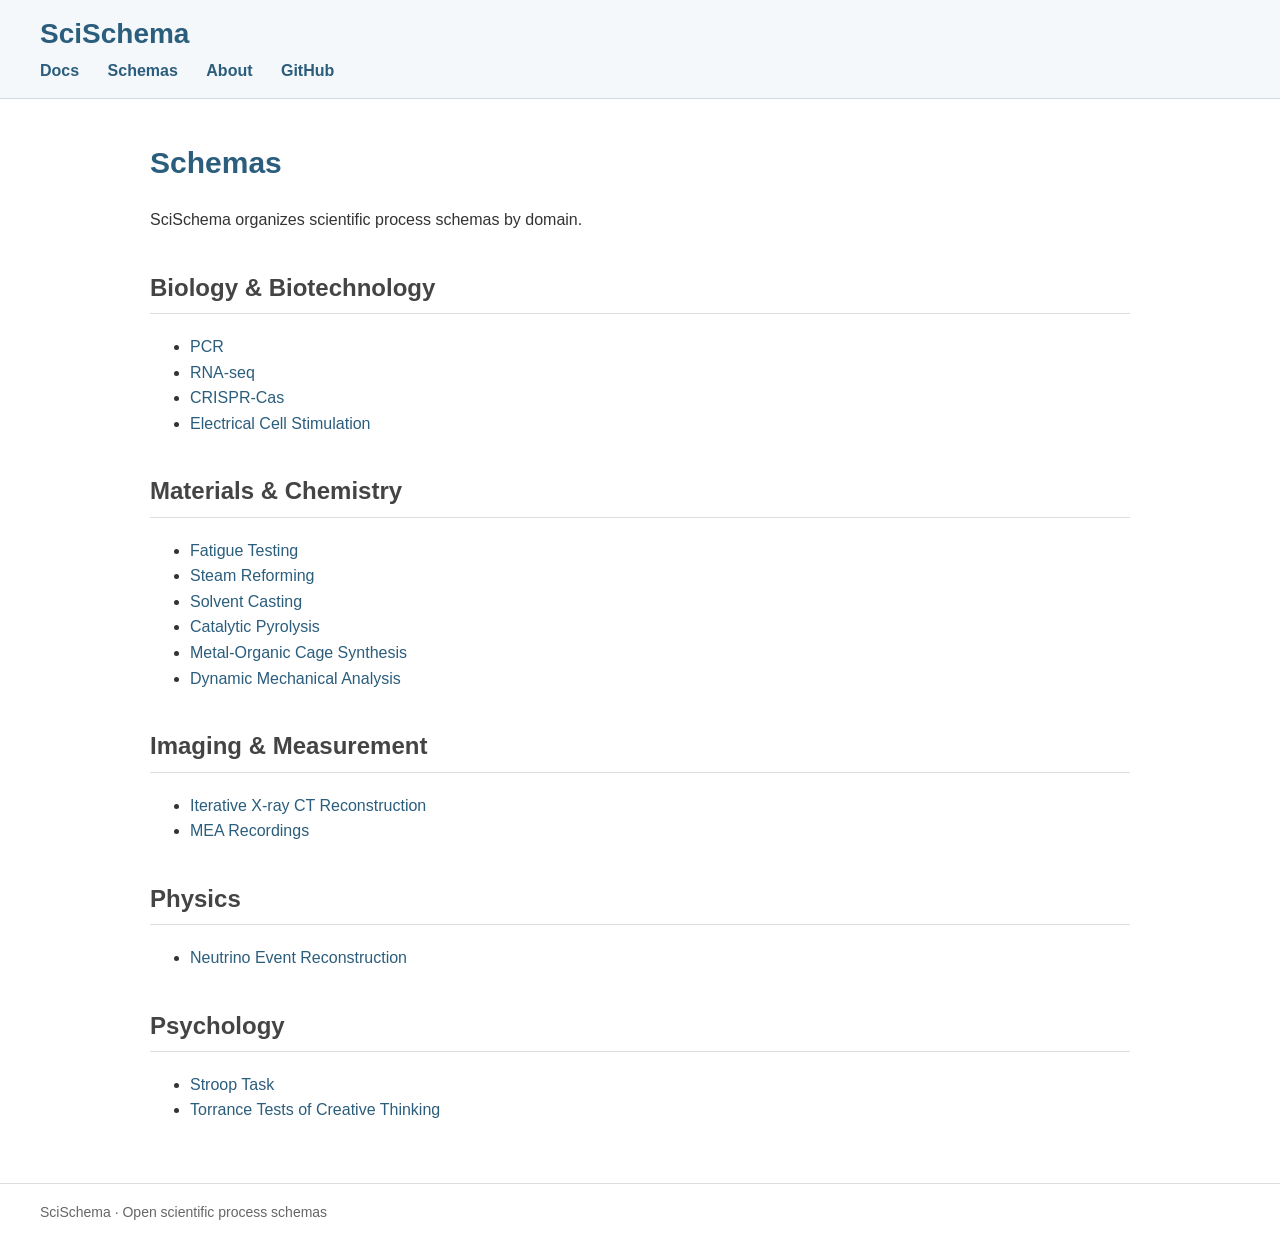
==== schemas/index.html @ 4b097419 "Create index.html for SciSchema homepage This HTML file serves as the main page for the SciSchema pr" ====
<!doctype html>
<html lang="en">
<head>
  <meta charset="utf-8">
  <title>Schemas - SciSchema</title>
  <meta name="viewport" content="width=device-width, initial-scale=1">
  <link rel="stylesheet" href="/style.css">
</head>
<body>
  <header>
    <a class="site-title" href="/">SciSchema</a>
    <nav>
      <a href="/docs/">Docs</a>
      <a href="/schemas/">Schemas</a>
      <a href="/about/">About</a>
      <a href="https://github.com/scischema">GitHub</a>
    </nav>
  </header>

  <main>
    <h1>Schemas</h1>

    <p>
      SciSchema organizes scientific process schemas by domain.
    </p>

    <h2>Biology & Biotechnology</h2>
    <ul class="schema-list">
      <li><a href="/schema/biology/PCR/">PCR</a></li>
      <li><a href="/schema/biology/RNASeq/">RNA-seq</a></li>
      <li><a href="/schema/biology/CRISPRCas/">CRISPR-Cas</a></li>
      <li><a href="/schema/biology/ElectricalCellStimulation/">Electrical Cell Stimulation</a></li>
    </ul>

    <h2>Materials & Chemistry</h2>
    <ul class="schema-list">
      <li><a href="/schema/materials/FatigueTesting/">Fatigue Testing</a></li>
      <li><a href="/schema/materials/SteamReforming/">Steam Reforming</a></li>
      <li><a href="/schema/materials/SolventCasting/">Solvent Casting</a></li>
      <li><a href="/schema/materials/CatalyticPyrolysis/">Catalytic Pyrolysis</a></li>
      <li><a href="/schema/materials/MetalOrganicCageSynthesis/">Metal-Organic Cage Synthesis</a></li>
      <li><a href="/schema/materials/DynamicMechanicalAnalysis/">Dynamic Mechanical Analysis</a></li>
    </ul>

    <h2>Imaging & Measurement</h2>
    <ul class="schema-list">
      <li><a href="/schema/imaging/IterativeXrayCTReconstruction/">Iterative X-ray CT Reconstruction</a></li>
      <li><a href="/schema/neuroscience/MEARecordings/">MEA Recordings</a></li>
    </ul>

    <h2>Physics</h2>
    <ul class="schema-list">
      <li><a href="/schema/physics/NeutrinoEventReconstruction/">Neutrino Event Reconstruction</a></li>
    </ul>

    <h2>Psychology</h2>
    <ul class="schema-list">
      <li><a href="/schema/psychology/StroopTask/">Stroop Task</a></li>
      <li><a href="/schema/psychology/TTCT/">Torrance Tests of Creative Thinking</a></li>
    </ul>
  </main>

  <footer>
    SciSchema · Open scientific process schemas
  </footer>
</body>
</html>
---- style.css ----
body {
  margin: 0;
  font-family: Arial, Helvetica, sans-serif;
  background: #ffffff;
  color: #333333;
}

header {
  background: #f4f8fb;
  border-bottom: 1px solid #cfdbe6;
  padding: 18px 40px;
}

.site-title {
  font-size: 28px;
  font-weight: bold;
  color: #2b5d7c;
  text-decoration: none;
}

nav {
  margin-top: 12px;
}

nav a {
  margin-right: 24px;
  color: #2b5d7c;
  text-decoration: none;
  font-weight: bold;
}

nav a:hover {
  text-decoration: underline;
}

main {
  max-width: 980px;
  margin: 40px auto;
  padding: 0 24px;
  line-height: 1.6;
}

h1 {
  color: #2b5d7c;
  font-size: 30px;
}

h2 {
  color: #444444;
  border-bottom: 1px solid #dddddd;
  padding-bottom: 6px;
  margin-top: 36px;
}

.tagline {
  font-size: 20px;
  color: #555555;
}

.card {
  background: #f8fbfd;
  border: 1px solid #d7e3ec;
  border-radius: 4px;
  padding: 18px;
  margin: 18px 0;
}

.schema-list a {
  color: #2b5d7c;
  text-decoration: none;
}

.schema-list a:hover {
  text-decoration: underline;
}

footer {
  border-top: 1px solid #dddddd;
  margin-top: 60px;
  padding: 20px 40px;
  font-size: 14px;
  color: #666666;
}
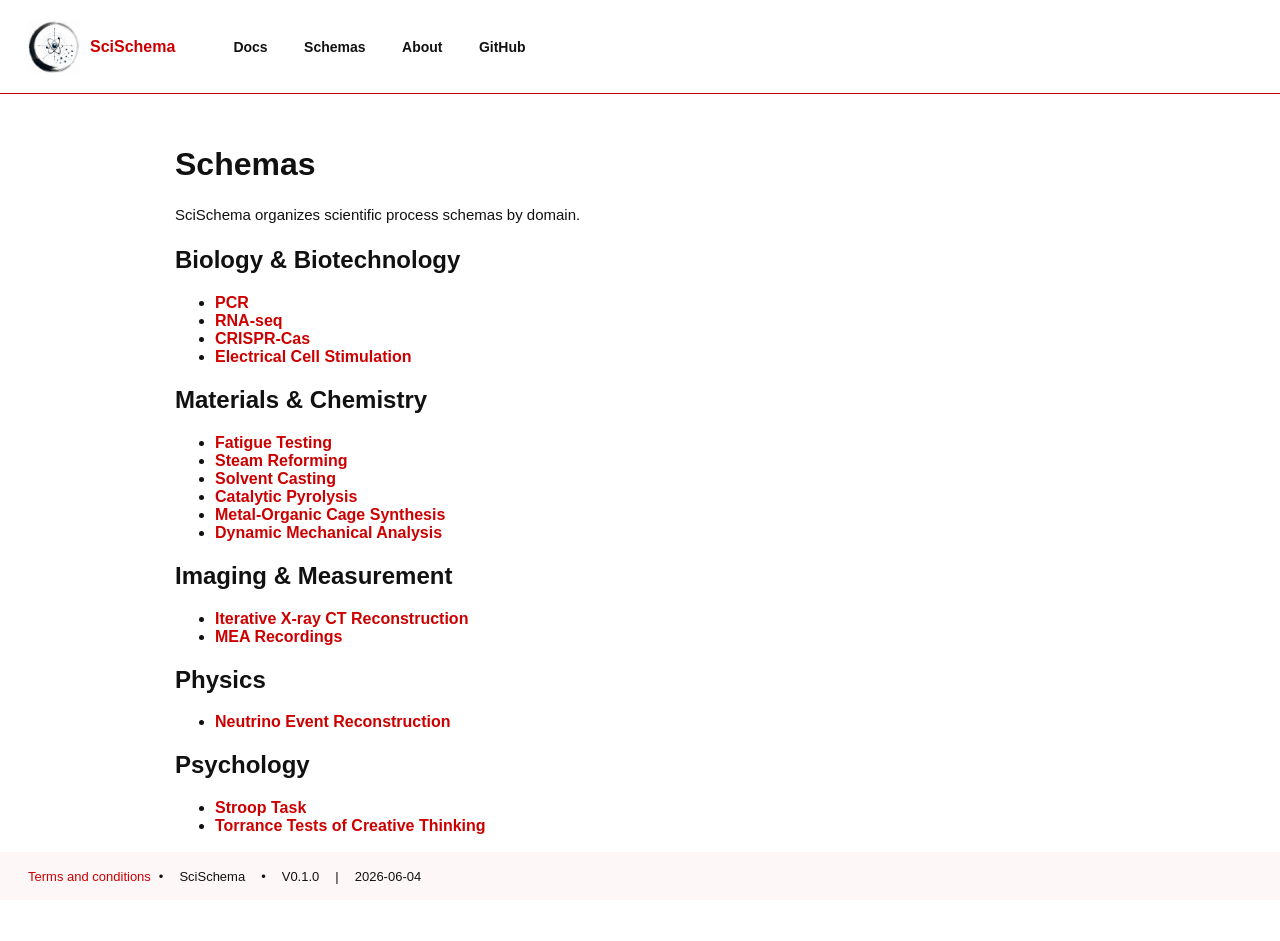
==== commit 84bb7286: "Update title and footer in index.html" ====
--- a/schemas/index.html
+++ b/schemas/index.html
@@ -2,13 +2,18 @@
 <html lang="en">
 <head>
   <meta charset="utf-8">
-  <title>Schemas - SciSchema</title>
+  <title>SciSchema — Scientific Process Schemas</title>
   <meta name="viewport" content="width=device-width, initial-scale=1">
+
+  <link rel="icon" type="image/png" href="/assets/logo.png">
   <link rel="stylesheet" href="/style.css">
 </head>
 <body>
   <header>
-    <a class="site-title" href="/">SciSchema</a>
+    <a class="logo" href="/">
+      <img src="/assets/logo.png" alt="SciSchema Logo">
+      <span>SciSchema</span>
+    </a>
     <nav>
       <a href="/docs/">Docs</a>
       <a href="/schemas/">Schemas</a>
@@ -59,9 +64,15 @@
       <li><a href="/schema/psychology/TTCT/">Torrance Tests of Creative Thinking</a></li>
     </ul>
   </main>
-
+  
   <footer>
-    SciSchema · Open scientific process schemas
+    <a href="/terms/">Terms and conditions</a>
+    <span>•</span>
+    <span>SciSchema</span>
+    <span>•</span>
+    <span>V0.1.0</span>
+    <span>|</span>
+    <span>2026-06-04</span>
   </footer>
 </body>
 </html>
--- a/style.css
+++ b/style.css
@@ -1,83 +1,122 @@
 body {
   margin: 0;
   font-family: Arial, Helvetica, sans-serif;
-  background: #ffffff;
-  color: #333333;
+  color: #111;
+  background: #fff;
 }
 
 header {
-  background: #f4f8fb;
-  border-bottom: 1px solid #cfdbe6;
-  padding: 18px 40px;
+  height: 94px;
+  border-bottom: 1px solid #cc0000;
+  display: flex;
+  align-items: center;
+  padding: 0 28px;
+  background: #fff;
+  box-sizing: border-box;
 }
 
-.site-title {
-  font-size: 28px;
-  font-weight: bold;
-  color: #2b5d7c;
+.logo {
+  display: flex;
+  align-items: center;
+  gap: 10px;
+
+  color: #cc0000;
+  text-decoration: none;
+  font-weight: 700;
+  font-size: 16px;
+
+  margin-right: 58px;
+}
+
+.logo img {
+  width: 52px;
+  height: 52px;
+  object-fit: contain;
+}
+
+nav a {
+  color: #111;
+  text-decoration: none;
+  font-weight: 600;
+  font-size: 14px;
+  margin-right: 32px;
+}
+
+nav a:hover,
+a:hover {
+  text-decoration: underline;
+}
+
+.search {
+  margin-left: auto;
+  width: 410px;
+  height: 50px;
+  border: 1.5px solid #222;
+  border-radius: 28px;
+  display: flex;
+  align-items: center;
+  padding-left: 34px;
+  font-size: 22px;
+  color: #333;
+  box-sizing: border-box;
+}
+
+main {
+  max-width: 1320px;
+  margin: 52px 0 0 175px;
+  padding: 0 40px 90px 0;
+}
+
+.hero {
+  max-width: 840px;
+  font-size: 34px;
+  line-height: 1.2;
+  margin-bottom: 58px;
+  font-weight: 400;
+}
+
+.brand {
+  color: #cc0000;
+}
+
+.columns {
+  display: grid;
+  grid-template-columns: 1fr 1fr;
+  gap: 78px;
+  max-width: 1240px;
+}
+
+p {
+  font-size: 15px;
+  line-height: 1.45;
+  margin: 0 0 18px 0;
+}
+
+a {
+  color: #cc0000;
+  font-weight: 700;
   text-decoration: none;
 }
 
-nav {
-  margin-top: 12px;
+footer {
+  position: fixed;
+  bottom: 0;
+  left: 0;
+  right: 0;
+  height: 48px;
+  background: #fdf7f7;
+  display: flex;
+  align-items: center;
+  padding: 0 28px;
+  font-size: 13px;
+  box-sizing: border-box;
 }
 
-nav a {
-  margin-right: 24px;
-  color: #2b5d7c;
-  text-decoration: none;
-  font-weight: bold;
+footer a {
+  color: #cc0000;
+  font-weight: 400;
 }
 
-nav a:hover {
-  text-decoration: underline;
+footer span {
+  margin: 0 8px;
 }
-
-main {
-  max-width: 980px;
-  margin: 40px auto;
-  padding: 0 24px;
-  line-height: 1.6;
-}
-
-h1 {
-  color: #2b5d7c;
-  font-size: 30px;
-}
-
-h2 {
-  color: #444444;
-  border-bottom: 1px solid #dddddd;
-  padding-bottom: 6px;
-  margin-top: 36px;
-}
-
-.tagline {
-  font-size: 20px;
-  color: #555555;
-}
-
-.card {
-  background: #f8fbfd;
-  border: 1px solid #d7e3ec;
-  border-radius: 4px;
-  padding: 18px;
-  margin: 18px 0;
-}
-
-.schema-list a {
-  color: #2b5d7c;
-  text-decoration: none;
-}
-
-.schema-list a:hover {
-  text-decoration: underline;
-}
-
-footer {
-  border-top: 1px solid #dddddd;
-  margin-top: 60px;
-  padding: 20px 40px;
-  font-size: 14px;
-  color: #666666;
-}
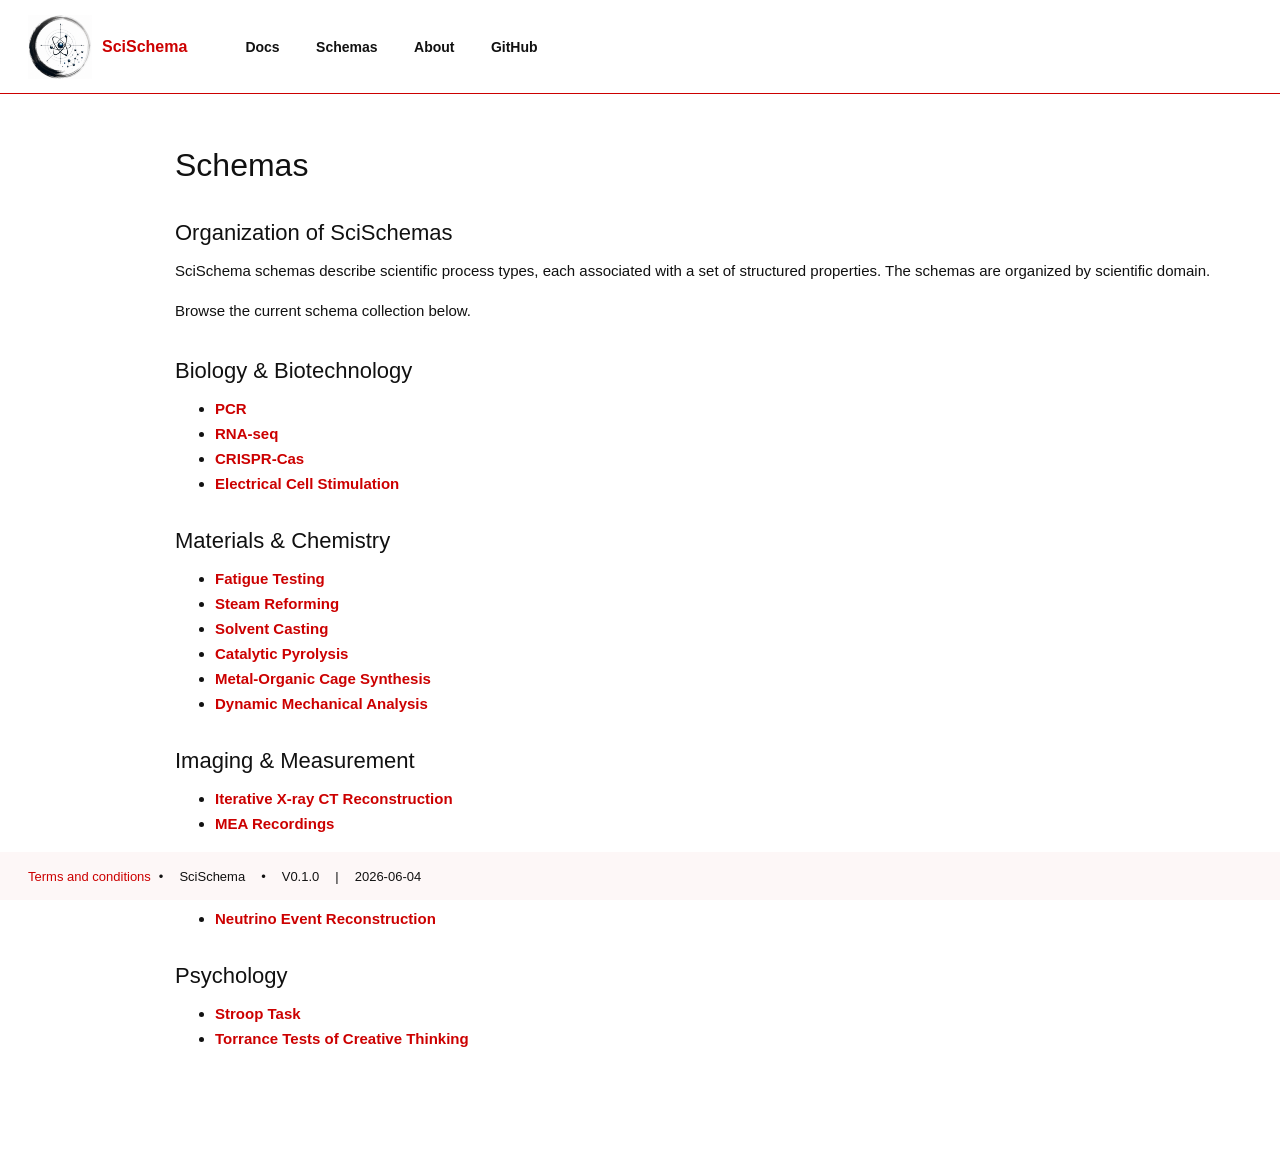
==== commit e769994f: "Fix link case sensitivity for PCR in index.html" ====
--- a/schemas/index.html
+++ b/schemas/index.html
@@ -24,21 +24,28 @@
 
   <main>
     <h1>Schemas</h1>
-
+  
+    <h2>Organization of SciSchemas</h2>
+  
     <p>
-      SciSchema organizes scientific process schemas by domain.
+      SciSchema schemas describe scientific process types, each associated with a set
+      of structured properties. The schemas are organized by scientific domain.
     </p>
-
-    <h2>Biology & Biotechnology</h2>
-    <ul class="schema-list">
-      <li><a href="/schema/biology/PCR/">PCR</a></li>
+  
+    <p>
+      Browse the current schema collection below.
+    </p>
+  
+    <h2 id="biology">Biology & Biotechnology</h2>
+    <ul>
+      <li><a href="/schemas/biology/pcr/">PCR</a></li>
       <li><a href="/schema/biology/RNASeq/">RNA-seq</a></li>
       <li><a href="/schema/biology/CRISPRCas/">CRISPR-Cas</a></li>
       <li><a href="/schema/biology/ElectricalCellStimulation/">Electrical Cell Stimulation</a></li>
     </ul>
-
-    <h2>Materials & Chemistry</h2>
-    <ul class="schema-list">
+  
+    <h2 id="materials">Materials & Chemistry</h2>
+    <ul>
       <li><a href="/schema/materials/FatigueTesting/">Fatigue Testing</a></li>
       <li><a href="/schema/materials/SteamReforming/">Steam Reforming</a></li>
       <li><a href="/schema/materials/SolventCasting/">Solvent Casting</a></li>
@@ -46,20 +53,20 @@
       <li><a href="/schema/materials/MetalOrganicCageSynthesis/">Metal-Organic Cage Synthesis</a></li>
       <li><a href="/schema/materials/DynamicMechanicalAnalysis/">Dynamic Mechanical Analysis</a></li>
     </ul>
-
-    <h2>Imaging & Measurement</h2>
-    <ul class="schema-list">
+  
+    <h2 id="imaging">Imaging & Measurement</h2>
+    <ul>
       <li><a href="/schema/imaging/IterativeXrayCTReconstruction/">Iterative X-ray CT Reconstruction</a></li>
       <li><a href="/schema/neuroscience/MEARecordings/">MEA Recordings</a></li>
     </ul>
-
-    <h2>Physics</h2>
-    <ul class="schema-list">
+  
+    <h2 id="physics">Physics</h2>
+    <ul>
       <li><a href="/schema/physics/NeutrinoEventReconstruction/">Neutrino Event Reconstruction</a></li>
     </ul>
-
-    <h2>Psychology</h2>
-    <ul class="schema-list">
+  
+    <h2 id="psychology">Psychology</h2>
+    <ul>
       <li><a href="/schema/psychology/StroopTask/">Stroop Task</a></li>
       <li><a href="/schema/psychology/TTCT/">Torrance Tests of Creative Thinking</a></li>
     </ul>
--- a/style.css
+++ b/style.css
@@ -29,8 +29,8 @@
 }
 
 .logo img {
-  width: 52px;
-  height: 52px;
+  width: 64px;
+  height: 64px;
   object-fit: contain;
 }
 
@@ -45,20 +45,6 @@
 nav a:hover,
 a:hover {
   text-decoration: underline;
-}
-
-.search {
-  margin-left: auto;
-  width: 410px;
-  height: 50px;
-  border: 1.5px solid #222;
-  border-radius: 28px;
-  display: flex;
-  align-items: center;
-  padding-left: 34px;
-  font-size: 22px;
-  color: #333;
-  box-sizing: border-box;
 }
 
 main {
@@ -92,6 +78,28 @@
   margin: 0 0 18px 0;
 }
 
+main h1 {
+  font-size: 32px;
+  font-weight: 400;
+  line-height: 1.2;
+  margin: 0 0 24px 0;
+}
+
+main h2 {
+  font-size: 22px;
+  font-weight: 400;
+  margin: 36px 0 14px 0;
+}
+
+main ul {
+  margin-bottom: 28px;
+}
+
+main li {
+  font-size: 15px;
+  margin-bottom: 8px;
+}
+
 a {
   color: #cc0000;
   font-weight: 700;
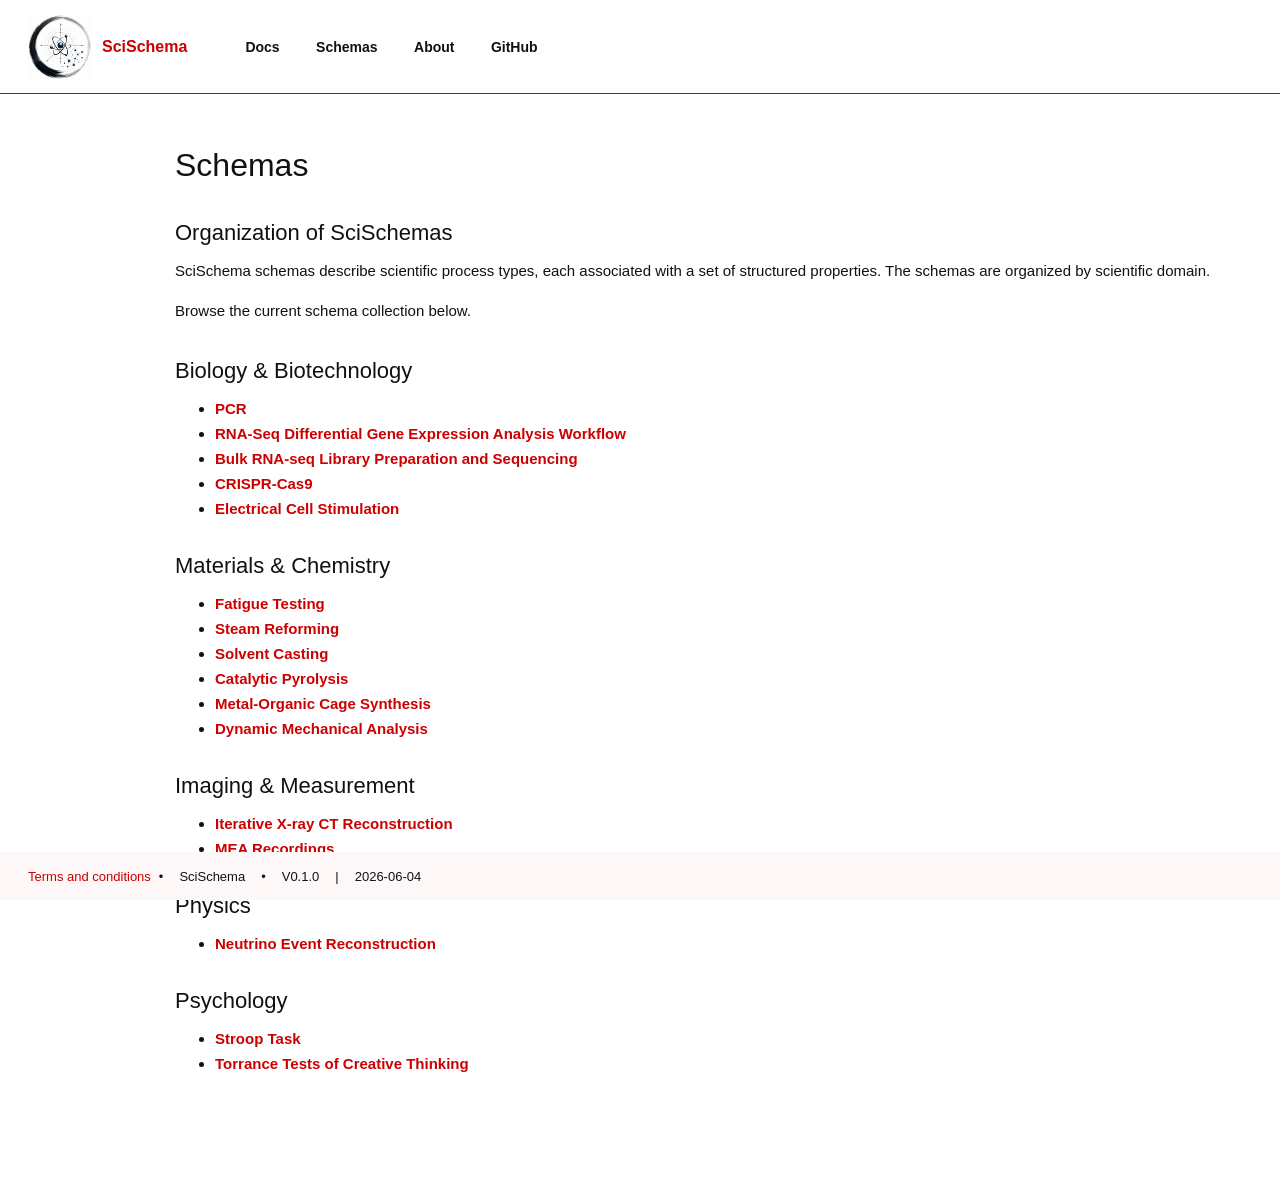
==== commit b0033f6a: "Update schema links to use plural 'schemas'" ====
--- a/schemas/index.html
+++ b/schemas/index.html
@@ -39,36 +39,37 @@
     <h2 id="biology">Biology & Biotechnology</h2>
     <ul>
       <li><a href="/schemas/biology/pcr/">PCR</a></li>
-      <li><a href="/schema/biology/RNASeq/">RNA-seq</a></li>
-      <li><a href="/schema/biology/CRISPRCas/">CRISPR-Cas</a></li>
-      <li><a href="/schema/biology/ElectricalCellStimulation/">Electrical Cell Stimulation</a></li>
+      <li><a href="/schemas/biology/rna-seq-dge-workflow/">RNA-Seq Differential Gene Expression Analysis Workflow</a></li>
+      <li><a href="/schemas/biology/rna-seq-library-preparation/">Bulk RNA-seq Library Preparation and Sequencing</a></li>
+      <li><a href="/schemas/biology/crispr-cas9/">CRISPR-Cas9</a></li>
+      <li><a href="/schemas/biology/electrical-cell-stimulation/">Electrical Cell Stimulation</a></li>
     </ul>
-  
+    
     <h2 id="materials">Materials & Chemistry</h2>
     <ul>
-      <li><a href="/schema/materials/FatigueTesting/">Fatigue Testing</a></li>
-      <li><a href="/schema/materials/SteamReforming/">Steam Reforming</a></li>
-      <li><a href="/schema/materials/SolventCasting/">Solvent Casting</a></li>
-      <li><a href="/schema/materials/CatalyticPyrolysis/">Catalytic Pyrolysis</a></li>
-      <li><a href="/schema/materials/MetalOrganicCageSynthesis/">Metal-Organic Cage Synthesis</a></li>
-      <li><a href="/schema/materials/DynamicMechanicalAnalysis/">Dynamic Mechanical Analysis</a></li>
+      <li><a href="/schemas/materials/fatigue-testing/">Fatigue Testing</a></li>
+      <li><a href="/schemas/materials/steam-reforming/">Steam Reforming</a></li>
+      <li><a href="/schemas/materials/solvent-casting/">Solvent Casting</a></li>
+      <li><a href="/schemas/materials/catalytic-pyrolysis/">Catalytic Pyrolysis</a></li>
+      <li><a href="/schemas/materials/metal-organic-cage-synthesis/">Metal-Organic Cage Synthesis</a></li>
+      <li><a href="/schemas/materials/dynamic-mechanical-analysis/">Dynamic Mechanical Analysis</a></li>
     </ul>
-  
+    
     <h2 id="imaging">Imaging & Measurement</h2>
     <ul>
-      <li><a href="/schema/imaging/IterativeXrayCTReconstruction/">Iterative X-ray CT Reconstruction</a></li>
-      <li><a href="/schema/neuroscience/MEARecordings/">MEA Recordings</a></li>
+      <li><a href="/schemas/imaging/iterative-xray-ct-reconstruction/">Iterative X-ray CT Reconstruction</a></li>
+      <li><a href="/schemas/imaging/mea-recordings/">MEA Recordings</a></li>
     </ul>
-  
+    
     <h2 id="physics">Physics</h2>
     <ul>
-      <li><a href="/schema/physics/NeutrinoEventReconstruction/">Neutrino Event Reconstruction</a></li>
+      <li><a href="/schemas/physics/neutrino-event-reconstruction/">Neutrino Event Reconstruction</a></li>
     </ul>
-  
+    
     <h2 id="psychology">Psychology</h2>
     <ul>
-      <li><a href="/schema/psychology/StroopTask/">Stroop Task</a></li>
-      <li><a href="/schema/psychology/TTCT/">Torrance Tests of Creative Thinking</a></li>
+      <li><a href="/schemas/psychology/stroop-task/">Stroop Task</a></li>
+      <li><a href="/schemas/psychology/ttct/">Torrance Tests of Creative Thinking</a></li>
     </ul>
   </main>
   
--- a/style.css
+++ b/style.css
@@ -128,3 +128,82 @@
 footer span {
   margin: 0 8px;
 }
+
+.schema-page {
+  max-width: 1320px;
+}
+
+.schema-subtitle,
+.schema-meta,
+.schema-breadcrumb {
+  font-size: 15px;
+  margin-bottom: 14px;
+}
+
+.schema-breadcrumb {
+  color: #990000;
+  font-weight: 700;
+}
+
+.schema-description {
+  max-width: 1180px;
+}
+
+.schema-table {
+  width: 100%;
+  max-width: 1180px;
+  border-collapse: collapse;
+  margin-top: 30px;
+  font-size: 14px;
+}
+
+.schema-table th {
+  background: #f1f1f1;
+  text-align: left;
+  padding: 12px;
+  border: 1px solid #ddd;
+  font-weight: 700;
+}
+
+.schema-table td {
+  padding: 14px 12px;
+  border: 1px solid #e5e5e5;
+  vertical-align: top;
+}
+
+.schema-table td:first-child,
+.schema-table td:nth-child(2) {
+  color: #cc0000;
+  font-weight: 700;
+  font-family: monospace;
+}
+
+.schema-table tr:nth-child(even) td {
+  background: #fafafa;
+}
+
+.schema-table td:first-child {
+  width: 240px;
+}
+
+.schema-table td:nth-child(2) {
+  width: 170px;
+}
+
+.schema-table td:nth-child(4) {
+  width: 90px;
+}
+
+.schema-section-header td {
+  background: #f1f1f1 !important;
+  font-weight: 700;
+  color: #111 !important;
+  font-family: Arial, Helvetica, sans-serif !important;
+}
+
+.schema-download {
+  max-width: 1180px;
+  margin-top: 36px;
+  padding-top: 18px;
+  border-top: 1px solid #e5e5e5;
+}
